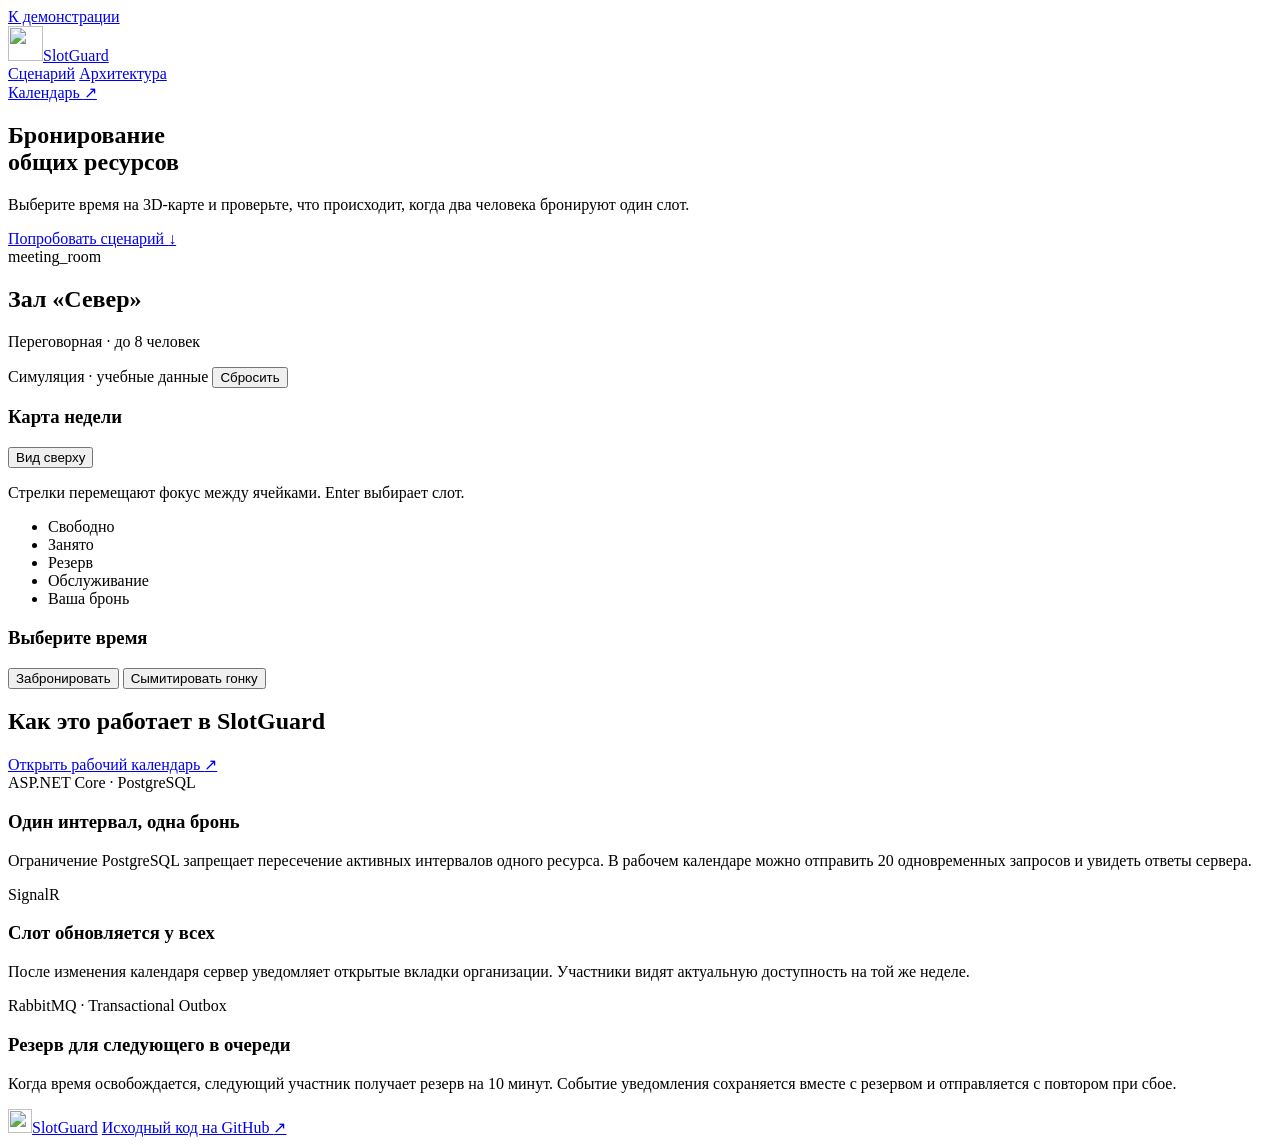
==== src/SlotGuard/wwwroot/demo/index.html @ 9984b918 "Release SlotGuard booking workspace and demo" ====
<!doctype html>
<html lang="ru">
<head>
  <meta charset="utf-8">
  <meta name="viewport" content="width=device-width, initial-scale=1">
  <meta name="theme-color" content="#eef3ec">
  <meta name="description" content="Интерактивная демонстрация SlotGuard. Выберите время на 3D-карте недели и проверьте, как решается конфликт бронирования.">
  <title>SlotGuard — интерактивное демо</title>
  <link rel="icon" href="/design/slotguard-mark.svg" type="image/svg+xml">
  <script src="/theme.js"></script>
  <link rel="stylesheet" href="/styles.css">
  <link rel="stylesheet" href="/workspace.css">
  <link rel="stylesheet" href="/week-map.css">
  <link rel="stylesheet" href="/theme.css">
  <link rel="stylesheet" href="/demo/landing.css">
  <script src="/motion.js" defer></script>
  <script src="/week-map.js" defer></script>
  <script src="/demo/landing.js" defer></script>
</head>
<body class="landing">
  <a class="skip-link" href="#interview-demo">К демонстрации</a>
  <header class="landing-header">
    <div class="landing-width landing-header-inner">
      <a class="landing-brand" href="/demo/"><img src="/design/slotguard-mark.svg" width="35" height="35" alt="">SlotGuard</a>
      <nav class="landing-nav" aria-label="Демонстрация">
        <a href="#interview-demo">Сценарий</a>
        <a href="#architecture">Архитектура</a>
      </nav>
      <div class="landing-header-actions">
        <a class="landing-workspace" href="/#calendar">Календарь <span aria-hidden="true">↗</span></a>
        <button type="button" class="theme-toggle" data-theme-toggle aria-label="Тёмная тема" aria-pressed="false" hidden></button>
      </div>
    </div>
  </header>

  <main class="landing-width">
    <section class="landing-hero" aria-labelledby="landing-title">
      <h1 id="landing-title">Бронирование<br>общих ресурсов</h1>
      <div class="landing-hero-copy">
        <p>Выберите время на 3D-карте и проверьте, что происходит, когда два человека бронируют один слот.</p>
        <a href="#interview-demo" class="page-action">Попробовать сценарий <span aria-hidden="true">↓</span></a>
      </div>
    </section>

    <section id="interview-demo" class="landing-demo" aria-labelledby="interview-demo-title">
      <div class="landing-demo-header">
        <div class="landing-resource">
          <span class="landing-resource-icon symbol" aria-hidden="true">meeting_room</span>
          <div>
            <h2 id="interview-demo-title">Зал «Север»</h2>
            <p>Переговорная · до 8 человек</p>
          </div>
        </div>
        <div class="landing-demo-actions">
          <span class="landing-simulation">Симуляция · учебные данные</span>
          <button type="button" id="demo-reset" class="outline-action">Сбросить</button>
        </div>
      </div>

      <div class="landing-playground">
        <section class="landing-map" aria-labelledby="landing-map-title">
          <div class="landing-map-header">
            <div>
              <h3 id="landing-map-title">Карта недели</h3>
              <p id="demo-map-count"></p>
            </div>
            <button id="demo-map-flat" type="button" aria-pressed="false" aria-controls="demo-stage">Вид сверху</button>
          </div>
          <div id="demo-stage" class="week-scene-stage">
            <div id="demo-plane" class="week-scene-plane" role="group" aria-label="Слоты на карте" aria-describedby="demo-map-help"></div>
          </div>
          <p id="demo-map-help" class="sr-only">Стрелки перемещают фокус между ячейками. Enter выбирает слот.</p>
          <ul class="landing-legend" aria-label="Статусы на карте">
            <li><span data-status="available"></span>Свободно</li>
            <li><span data-status="booked"></span>Занято</li>
            <li><span data-status="held"></span>Резерв</li>
            <li><span data-status="maintenance"></span>Обслуживание</li>
            <li><span data-status="mine"></span>Ваша бронь</li>
          </ul>
        </section>

        <section class="landing-controls" aria-labelledby="landing-controls-title">
          <h3 id="landing-controls-title">Выберите время</h3>
          <p class="landing-week-range" id="demo-week-range"></p>
          <div id="demo-days" class="landing-days" role="group" aria-label="Дни недели"></div>
          <div id="demo-times" class="landing-times" role="group" aria-label="Слоты выбранного дня"></div>
          <div class="landing-selection">
            <div class="landing-selection-time"><span id="demo-date"></span><strong id="demo-time"></strong></div>
            <span id="demo-status" class="landing-status"></span>
          </div>
          <div class="landing-booking-actions">
            <button id="demo-book" class="page-action" type="button">Забронировать</button>
            <button id="demo-race" class="outline-action" type="button">Сымитировать гонку</button>
          </div>
          <div id="demo-feedback" class="landing-feedback" hidden>
            <div class="landing-feedback-message" role="status">
              <strong id="demo-feedback-title" tabindex="-1"></strong>
              <p id="demo-feedback-text"></p>
            </div>
            <div id="demo-alternatives" hidden>
              <h4>Ближайшее свободное время</h4>
              <div id="demo-alternative-list" class="landing-alternatives"></div>
            </div>
          </div>
        </section>
      </div>
      <noscript><p class="landing-no-script">Включите JavaScript, чтобы выбрать слот и пройти сценарий.</p></noscript>
    </section>

    <section id="architecture" class="landing-architecture" aria-labelledby="architecture-title">
      <div class="landing-architecture-header">
        <h2 id="architecture-title">Как это работает в SlotGuard</h2>
        <a href="/#calendar" class="outline-action">Открыть рабочий календарь <span aria-hidden="true">↗</span></a>
      </div>
      <div class="landing-architecture-grid">
        <article>
          <span class="landing-tech">ASP.NET Core · PostgreSQL</span>
          <h3>Один интервал, одна бронь</h3>
          <p>Ограничение PostgreSQL запрещает пересечение активных интервалов одного ресурса. В рабочем календаре можно отправить 20 одновременных запросов и увидеть ответы сервера.</p>
        </article>
        <article>
          <span class="landing-tech">SignalR</span>
          <h3>Слот обновляется у всех</h3>
          <p>После изменения календаря сервер уведомляет открытые вкладки организации. Участники видят актуальную доступность на той же неделе.</p>
        </article>
        <article>
          <span class="landing-tech">RabbitMQ · Transactional Outbox</span>
          <h3>Резерв для следующего в очереди</h3>
          <p>Когда время освобождается, следующий участник получает резерв на 10 минут. Событие уведомления сохраняется вместе с резервом и отправляется с повтором при сбое.</p>
        </article>
      </div>
    </section>
  </main>
  <footer class="landing-width landing-footer">
    <a class="landing-brand" href="/demo/"><img src="/design/slotguard-mark.svg" width="24" height="24" alt="">SlotGuard</a>
    <a href="https://github.com/npapaHAHA/SlotGuard">Исходный код на GitHub <span aria-hidden="true">↗</span></a>
  </footer>
</body>
</html>
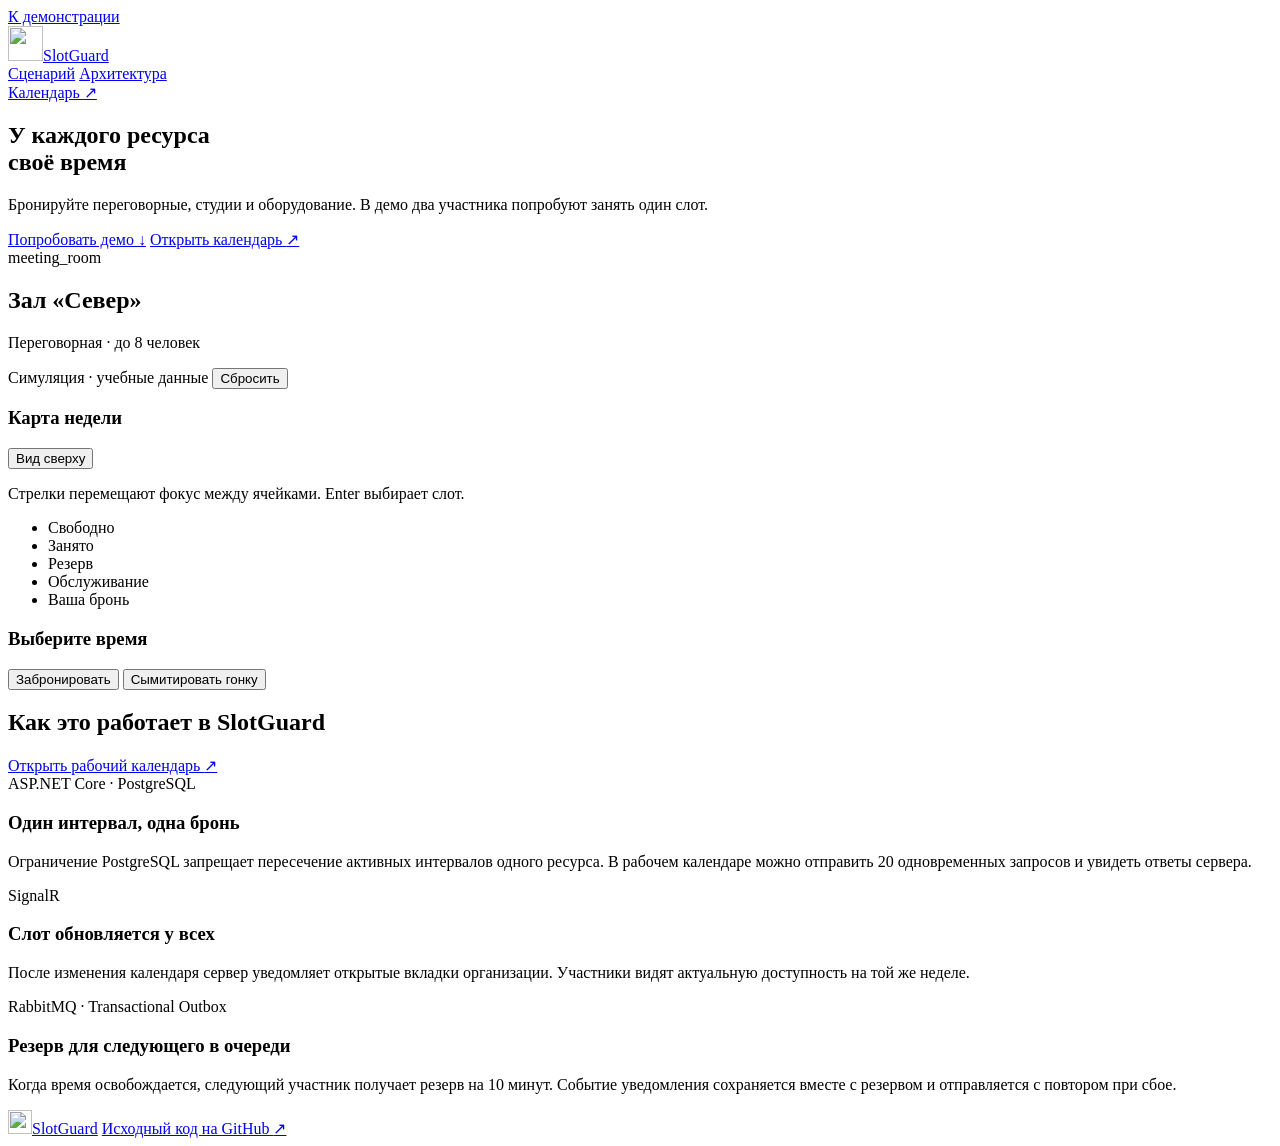
==== commit 6c2a3eb3: "Retheme SlotGuard with graphite surfaces and softer motion" ====
--- a/src/SlotGuard/wwwroot/demo/index.html
+++ b/src/SlotGuard/wwwroot/demo/index.html
@@ -3,7 +3,7 @@
 <head>
   <meta charset="utf-8">
   <meta name="viewport" content="width=device-width, initial-scale=1">
-  <meta name="theme-color" content="#eef3ec">
+  <meta name="theme-color" content="#fafafb">
   <meta name="description" content="Интерактивная демонстрация SlotGuard. Выберите время на 3D-карте недели и проверьте, как решается конфликт бронирования.">
   <title>SlotGuard — интерактивное демо</title>
   <link rel="icon" href="/design/slotguard-mark.svg" type="image/svg+xml">
@@ -35,76 +35,79 @@
 
   <main class="landing-width">
     <section class="landing-hero" aria-labelledby="landing-title">
-      <h1 id="landing-title">Бронирование<br>общих ресурсов</h1>
-      <div class="landing-hero-copy">
-        <p>Выберите время на 3D-карте и проверьте, что происходит, когда два человека бронируют один слот.</p>
-        <a href="#interview-demo" class="page-action">Попробовать сценарий <span aria-hidden="true">↓</span></a>
+      <h1 id="landing-title">У каждого ресурса<br>своё время</h1>
+      <p>Бронируйте переговорные, студии и оборудование. В демо два участника попробуют занять один слот.</p>
+      <div class="landing-hero-actions">
+        <a href="#interview-demo" class="page-action">Попробовать демо <span aria-hidden="true">↓</span></a>
+        <a href="/#calendar" class="outline-action">Открыть календарь <span aria-hidden="true">↗</span></a>
       </div>
     </section>
 
-    <section id="interview-demo" class="landing-demo" aria-labelledby="interview-demo-title">
-      <div class="landing-demo-header">
-        <div class="landing-resource">
-          <span class="landing-resource-icon symbol" aria-hidden="true">meeting_room</span>
-          <div>
-            <h2 id="interview-demo-title">Зал «Север»</h2>
-            <p>Переговорная · до 8 человек</p>
+    <section id="interview-demo" class="landing-frame" aria-labelledby="interview-demo-title">
+      <div class="landing-demo">
+        <div class="landing-demo-header">
+          <div class="landing-resource">
+            <span class="landing-resource-icon symbol" aria-hidden="true">meeting_room</span>
+            <div>
+              <h2 id="interview-demo-title">Зал «Север»</h2>
+              <p>Переговорная · до 8 человек</p>
+            </div>
+          </div>
+          <div class="landing-demo-actions">
+            <span class="landing-simulation">Симуляция · учебные данные</span>
+            <button type="button" id="demo-reset" class="outline-action">Сбросить</button>
           </div>
         </div>
-        <div class="landing-demo-actions">
-          <span class="landing-simulation">Симуляция · учебные данные</span>
-          <button type="button" id="demo-reset" class="outline-action">Сбросить</button>
+
+        <div class="landing-playground">
+          <section class="landing-map" aria-labelledby="landing-map-title">
+            <div class="landing-map-header">
+              <div>
+                <h3 id="landing-map-title">Карта недели</h3>
+                <p id="demo-map-count"></p>
+              </div>
+              <button id="demo-map-flat" type="button" aria-pressed="false" aria-controls="demo-stage">Вид сверху</button>
+            </div>
+            <div id="demo-stage" class="week-scene-stage">
+              <div id="demo-plane" class="week-scene-plane" role="group" aria-label="Слоты на карте" aria-describedby="demo-map-help"></div>
+            </div>
+            <p id="demo-map-help" class="sr-only">Стрелки перемещают фокус между ячейками. Enter выбирает слот.</p>
+            <ul class="landing-legend" aria-label="Статусы на карте">
+              <li><span data-status="available"></span>Свободно</li>
+              <li><span data-status="booked"></span>Занято</li>
+              <li><span data-status="held"></span>Резерв</li>
+              <li><span data-status="maintenance"></span>Обслуживание</li>
+              <li><span data-status="mine"></span>Ваша бронь</li>
+            </ul>
+          </section>
+
+          <section class="landing-controls" aria-labelledby="landing-controls-title">
+            <h3 id="landing-controls-title">Выберите время</h3>
+            <p class="landing-week-range" id="demo-week-range"></p>
+            <div id="demo-days" class="landing-days" role="group" aria-label="Дни недели"></div>
+            <div id="demo-times" class="landing-times" role="group" aria-label="Слоты выбранного дня"></div>
+            <div class="landing-selection">
+              <div class="landing-selection-time"><span id="demo-date"></span><strong id="demo-time"></strong></div>
+              <span id="demo-status" class="landing-status"></span>
+            </div>
+            <div class="landing-booking-actions">
+              <button id="demo-book" class="page-action" type="button">Забронировать</button>
+              <button id="demo-race" class="outline-action" type="button">Сымитировать гонку</button>
+            </div>
+            <div id="demo-feedback" class="landing-feedback" hidden>
+              <div class="landing-feedback-message" role="status">
+                <strong id="demo-feedback-title" tabindex="-1"></strong>
+                <p id="demo-feedback-text"></p>
+              </div>
+              <div id="demo-alternatives" hidden>
+                <h4>Ближайшее свободное время</h4>
+                <div id="demo-alternative-list" class="landing-alternatives"></div>
+              </div>
+            </div>
+          </section>
         </div>
+        <noscript><p class="landing-no-script">Включите JavaScript, чтобы выбрать слот и пройти сценарий.</p></noscript>
       </div>
-
-      <div class="landing-playground">
-        <section class="landing-map" aria-labelledby="landing-map-title">
-          <div class="landing-map-header">
-            <div>
-              <h3 id="landing-map-title">Карта недели</h3>
-              <p id="demo-map-count"></p>
-            </div>
-            <button id="demo-map-flat" type="button" aria-pressed="false" aria-controls="demo-stage">Вид сверху</button>
-          </div>
-          <div id="demo-stage" class="week-scene-stage">
-            <div id="demo-plane" class="week-scene-plane" role="group" aria-label="Слоты на карте" aria-describedby="demo-map-help"></div>
-          </div>
-          <p id="demo-map-help" class="sr-only">Стрелки перемещают фокус между ячейками. Enter выбирает слот.</p>
-          <ul class="landing-legend" aria-label="Статусы на карте">
-            <li><span data-status="available"></span>Свободно</li>
-            <li><span data-status="booked"></span>Занято</li>
-            <li><span data-status="held"></span>Резерв</li>
-            <li><span data-status="maintenance"></span>Обслуживание</li>
-            <li><span data-status="mine"></span>Ваша бронь</li>
-          </ul>
-        </section>
-
-        <section class="landing-controls" aria-labelledby="landing-controls-title">
-          <h3 id="landing-controls-title">Выберите время</h3>
-          <p class="landing-week-range" id="demo-week-range"></p>
-          <div id="demo-days" class="landing-days" role="group" aria-label="Дни недели"></div>
-          <div id="demo-times" class="landing-times" role="group" aria-label="Слоты выбранного дня"></div>
-          <div class="landing-selection">
-            <div class="landing-selection-time"><span id="demo-date"></span><strong id="demo-time"></strong></div>
-            <span id="demo-status" class="landing-status"></span>
-          </div>
-          <div class="landing-booking-actions">
-            <button id="demo-book" class="page-action" type="button">Забронировать</button>
-            <button id="demo-race" class="outline-action" type="button">Сымитировать гонку</button>
-          </div>
-          <div id="demo-feedback" class="landing-feedback" hidden>
-            <div class="landing-feedback-message" role="status">
-              <strong id="demo-feedback-title" tabindex="-1"></strong>
-              <p id="demo-feedback-text"></p>
-            </div>
-            <div id="demo-alternatives" hidden>
-              <h4>Ближайшее свободное время</h4>
-              <div id="demo-alternative-list" class="landing-alternatives"></div>
-            </div>
-          </div>
-        </section>
-      </div>
-      <noscript><p class="landing-no-script">Включите JavaScript, чтобы выбрать слот и пройти сценарий.</p></noscript>
     </section>
 
     <section id="architecture" class="landing-architecture" aria-labelledby="architecture-title">
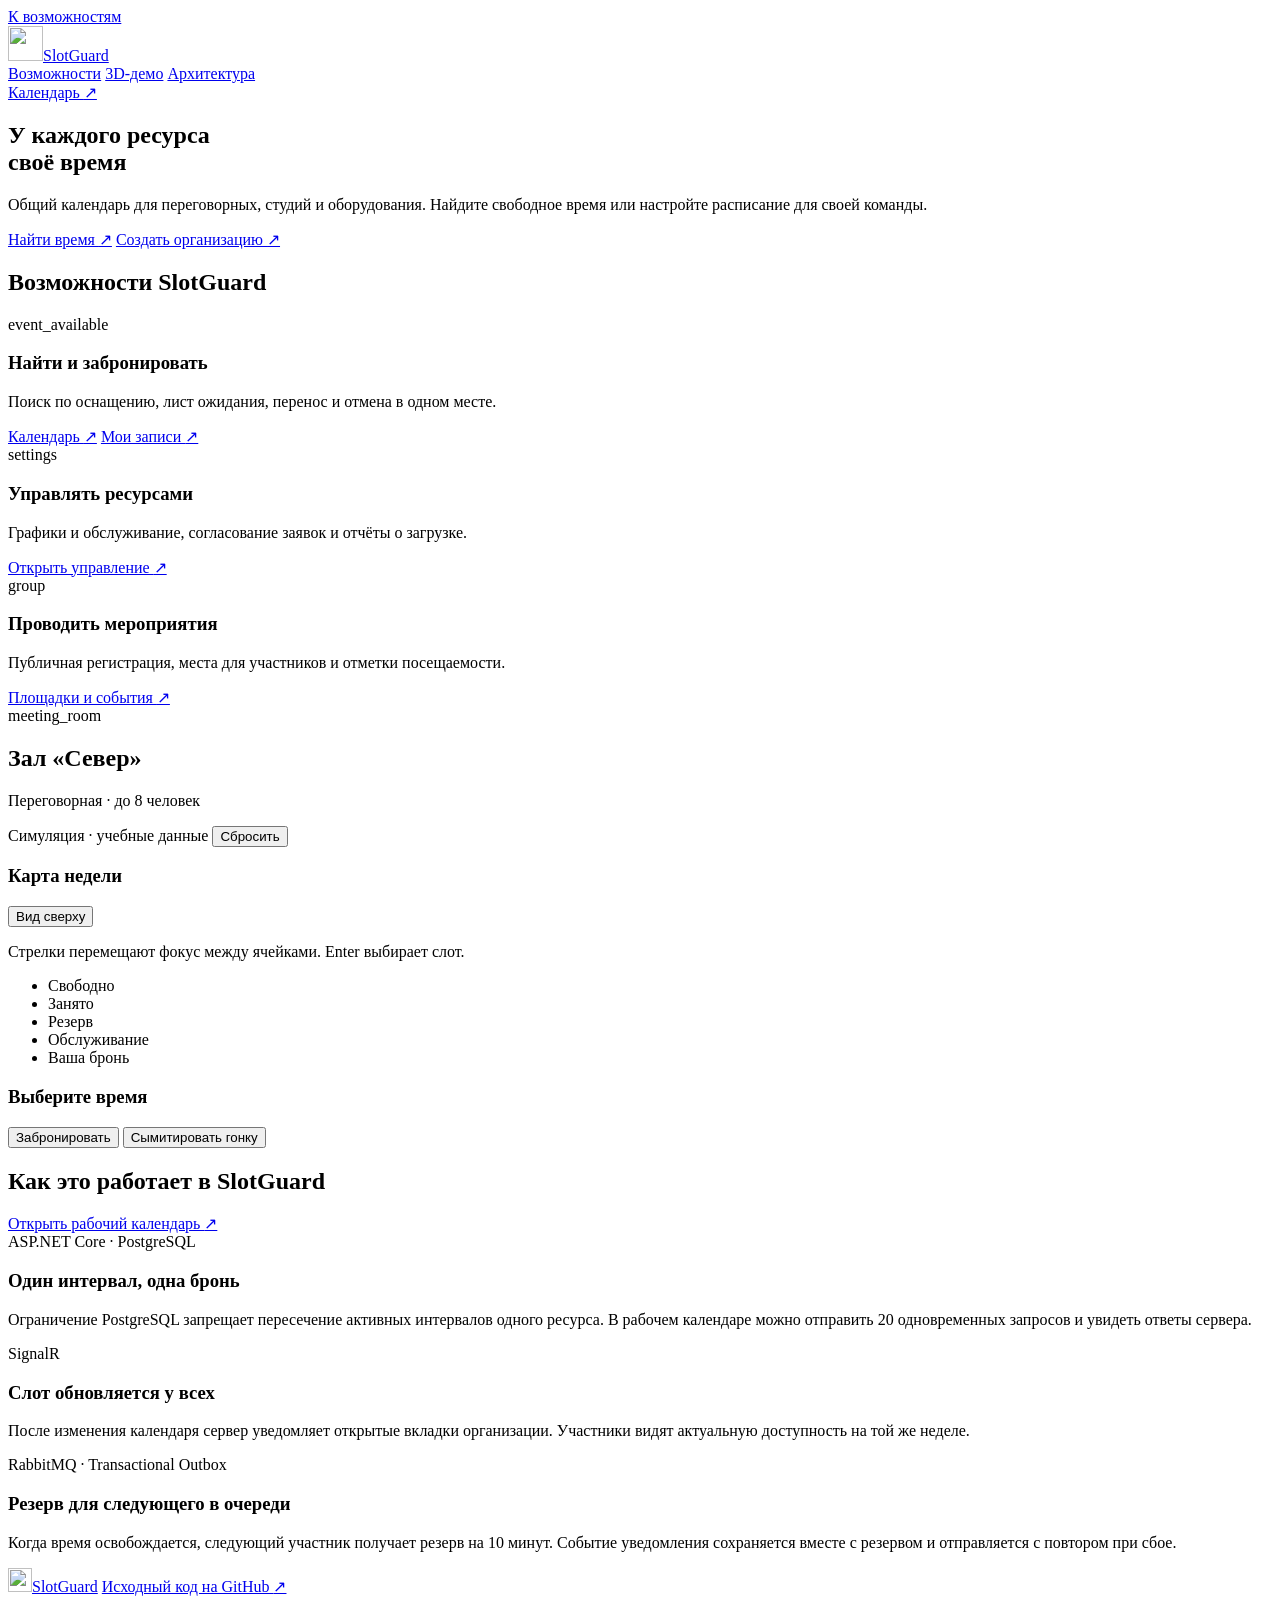
==== commit abea429a: "Release team onboarding and analytics CSV export" ====
--- a/src/SlotGuard/wwwroot/demo/index.html
+++ b/src/SlotGuard/wwwroot/demo/index.html
@@ -4,8 +4,8 @@
   <meta charset="utf-8">
   <meta name="viewport" content="width=device-width, initial-scale=1">
   <meta name="theme-color" content="#fafafb">
-  <meta name="description" content="Интерактивная демонстрация SlotGuard. Выберите время на 3D-карте недели и проверьте, как решается конфликт бронирования.">
-  <title>SlotGuard — интерактивное демо</title>
+  <meta name="description" content="SlotGuard — календарь для бронирования общих ресурсов. Ищите свободное время, управляйте расписанием команды и бронируйте переговорные и оборудование.">
+  <title>SlotGuard — бронирование ресурсов</title>
   <link rel="icon" href="/design/slotguard-mark.svg" type="image/svg+xml">
   <script src="/theme.js"></script>
   <link rel="stylesheet" href="/styles.css">
@@ -18,12 +18,13 @@
   <script src="/demo/landing.js" defer></script>
 </head>
 <body class="landing">
-  <a class="skip-link" href="#interview-demo">К демонстрации</a>
+  <a class="skip-link" href="#product">К возможностям</a>
   <header class="landing-header">
     <div class="landing-width landing-header-inner">
       <a class="landing-brand" href="/demo/"><img src="/design/slotguard-mark.svg" width="35" height="35" alt="">SlotGuard</a>
-      <nav class="landing-nav" aria-label="Демонстрация">
-        <a href="#interview-demo">Сценарий</a>
+      <nav class="landing-nav" aria-label="О продукте">
+        <a href="#product">Возможности</a>
+        <a href="#interview-demo">3D-демо</a>
         <a href="#architecture">Архитектура</a>
       </nav>
       <div class="landing-header-actions">
@@ -36,11 +37,31 @@
   <main class="landing-width">
     <section class="landing-hero" aria-labelledby="landing-title">
       <h1 id="landing-title">У каждого ресурса<br>своё время</h1>
-      <p>Бронируйте переговорные, студии и оборудование. В демо два участника попробуют занять один слот.</p>
+      <p>Общий календарь для переговорных, студий и оборудования. Найдите свободное время или настройте расписание для своей команды.</p>
       <div class="landing-hero-actions">
-        <a href="#interview-demo" class="page-action">Попробовать демо <span aria-hidden="true">↓</span></a>
-        <a href="/#calendar" class="outline-action">Открыть календарь <span aria-hidden="true">↗</span></a>
+        <a href="/#availability" class="page-action">Найти время <span aria-hidden="true">↗</span></a>
+        <a href="/?start=register#overview" class="outline-action">Создать организацию <span aria-hidden="true">↗</span></a>
       </div>
+    </section>
+
+    <section id="product" class="landing-product" aria-labelledby="product-title">
+      <h2 id="product-title" class="sr-only">Возможности SlotGuard</h2>
+      <article class="landing-product-card">
+        <span class="symbol" aria-hidden="true">event_available</span>
+        <div><h3>Найти и забронировать</h3><p>Поиск по оснащению, лист ожидания, перенос и отмена в одном месте.</p></div>
+        <a href="/#calendar" class="outline-action">Календарь <span aria-hidden="true">↗</span></a>
+        <a href="/#mine" class="outline-action">Мои записи <span aria-hidden="true">↗</span></a>
+      </article>
+      <article class="landing-product-card">
+        <span class="symbol" aria-hidden="true">settings</span>
+        <div><h3>Управлять ресурсами</h3><p>Графики и обслуживание, согласование заявок и отчёты о загрузке.</p></div>
+        <a href="/?start=admin-demo#manage" class="outline-action">Открыть управление <span aria-hidden="true">↗</span></a>
+      </article>
+      <article class="landing-product-card">
+        <span class="symbol" aria-hidden="true">group</span>
+        <div><h3>Проводить мероприятия</h3><p>Публичная регистрация, места для участников и отметки посещаемости.</p></div>
+        <a href="/discover" class="outline-action">Площадки и события <span aria-hidden="true">↗</span></a>
+      </article>
     </section>
 
     <section id="interview-demo" class="landing-frame" aria-labelledby="interview-demo-title">
